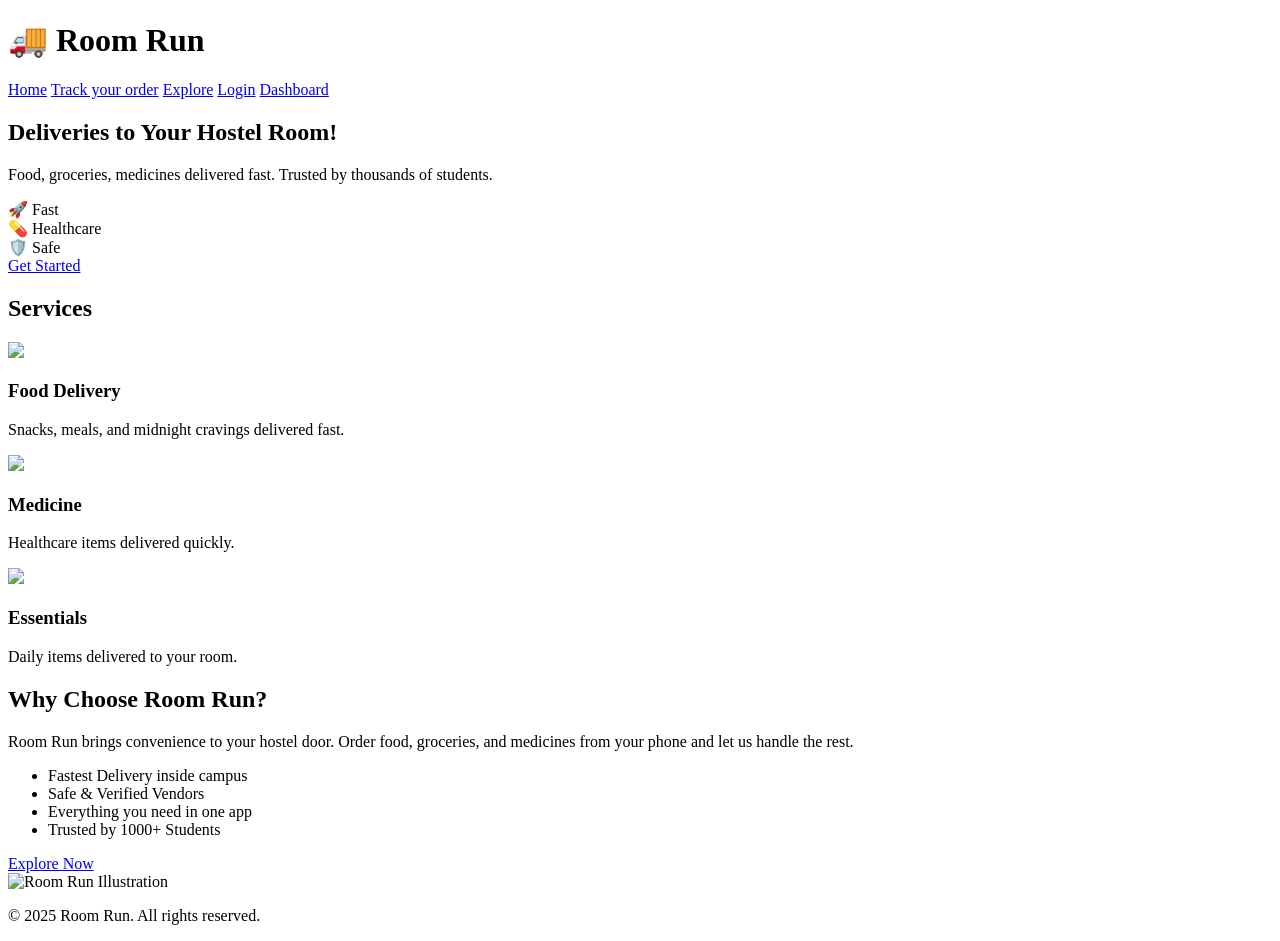
==== index.html @ 4c466278 "Add files via upload" ====
<!DOCTYPE html>
<html lang="en">
<head>
<meta charset="UTF-8">
<meta name="viewport" content="width=device-width, initial-scale=1.0">
<title>Room Run - Home</title>
<script src="https://cdn.tailwindcss.com"></script>
<script src="https://unpkg.com/lucide@latest/dist/umd/lucide.js"></script>
<link rel="stylesheet" href="css/style.css">
<style>
.hover-scale {
  transition: transform 0.3s ease, box-shadow 0.3s ease;
}
.hover-scale:hover {
  transform: scale(1.05);
  box-shadow: 0 4px 20px rgba(0, 0, 0, 0.15);
}
</style>
</head>

<body class="scroll-smooth bg-gray-50 text-gray-800">

<!-- HEADER -->
<header class="bg-blue-600 text-white py-4 px-6 flex justify-between items-center sticky top-0 z-40 shadow-lg">
  <h1 class="text-2xl font-bold flex items-center gap-2">
    <span>🚚</span> Room Run
  </h1>
  <nav class="space-x-4 text-lg">
    <a href="index.html" class="hover:text-yellow-300">Home</a>
    <a href="TRACK.HTML" class="hover:text-yellow-300">Track your order</a>
    <a href="explore.html" class="hover:text-yellow-300">Explore</a>
    <a href="login.html" class="hover:text-yellow-300">Login</a>
    <a href="dashboard.html" class="hover:text-yellow-300">Dashboard</a>
  </nav>
</header>

<!-- HERO SECTION -->
<section class="text-center py-20 bg-gradient-to-r from-blue-500 to-blue-700 text-white">
  <h2 class="text-5xl font-bold mb-4">Deliveries to Your Hostel Room!</h2>
  <p class="text-xl mb-6 max-w-2xl mx-auto">Food, groceries, medicines delivered fast. Trusted by thousands of students.</p>
  <div class="flex justify-center gap-6 mb-6">
    <div class="bg-white bg-opacity-20 p-4 rounded hover-scale">🚀 Fast</div>
    <div class="bg-white bg-opacity-20 p-4 rounded hover-scale">💊 Healthcare</div>
    <div class="bg-white bg-opacity-20 p-4 rounded hover-scale">🛡️ Safe</div>
  </div>
  <a href="login.html" class="bg-yellow-400 hover:bg-yellow-500 text-black py-3 px-8 rounded-full font-bold transition">Get Started</a>
</section>

<!-- SERVICES -->
<section class="bg-white py-16">
  <h2 class="text-3xl font-bold text-center mb-12 text-blue-600">Services</h2>
  <div class="grid md:grid-cols-2 lg:grid-cols-3 gap-6 max-w-6xl mx-auto px-4">
    <div class="bg-blue-50 p-6 rounded hover-scale shadow text-center">
      <img src="images/food1.jpg" class="rounded mb-2 w-full h-40 object-cover">
      <h3 class="font-semibold text-lg">Food Delivery</h3>
      <p class="text-gray-600 text-sm">Snacks, meals, and midnight cravings delivered fast.</p>
    </div>
    <div class="bg-blue-50 p-6 rounded hover-scale shadow text-center">
      <img src="images/medicine1.jpg" class="rounded mb-2 w-full h-40 object-cover">
      <h3 class="font-semibold text-lg">Medicine</h3>
      <p class="text-gray-600 text-sm">Healthcare items delivered quickly.</p>
    </div>
    <div class="bg-blue-50 p-6 rounded hover-scale shadow text-center">
      <img src="images/essentials1.jpg" class="rounded mb-2 w-full h-40 object-cover">
      <h3 class="font-semibold text-lg">Essentials</h3>
      <p class="text-gray-600 text-sm">Daily items delivered to your room.</p>
    </div>
  </div>
</section>

<!-- ROOM RUN INFO SECTION (Based on your image) -->
<section class="relative bg-gradient-to-r from-blue-600 to-blue-900 text-white py-20 overflow-hidden">
  <div class="absolute inset-0 bg-black opacity-30"></div>
  <div class="relative z-10 max-w-6xl mx-auto px-6 grid md:grid-cols-2 items-center gap-10">
    <div>
      <h2 class="text-4xl font-bold mb-4">Why Choose Room Run?</h2>
      <p class="text-lg mb-6 text-blue-100">Room Run brings convenience to your hostel door. Order food, groceries, and medicines from your phone and let us handle the rest.</p>
      <ul class="space-y-3 text-blue-100">
        <li class="flex items-center gap-3"><i data-lucide="clock"></i> <span>Fastest Delivery inside campus</span></li>
        <li class="flex items-center gap-3"><i data-lucide="shield"></i> <span>Safe & Verified Vendors</span></li>
        <li class="flex items-center gap-3"><i data-lucide="package"></i> <span>Everything you need in one app</span></li>
        <li class="flex items-center gap-3"><i data-lucide="star"></i> <span>Trusted by 1000+ Students</span></li>
      </ul>
      <a href="explore.html" class="mt-8 inline-block bg-yellow-400 text-black font-semibold py-3 px-8 rounded-full hover:bg-yellow-500 transition">Explore Now</a>
    </div>

    <div class="bg-white bg-opacity-10 p-6 rounded-2xl backdrop-blur-lg shadow-lg">
      <img src="images/roomrun-banner.png" alt="Room Run Illustration" class="rounded-2xl shadow-lg">
    </div>
  </div>
</section>

<!-- FOOTER -->
<footer class="bg-blue-950 text-white py-8 text-center">
  <p>&copy; 2025 Room Run. All rights reserved.</p>
</footer>

<script src="js/main.js"></script>
<script>lucide.createIcons()</script>
</body>
</html>
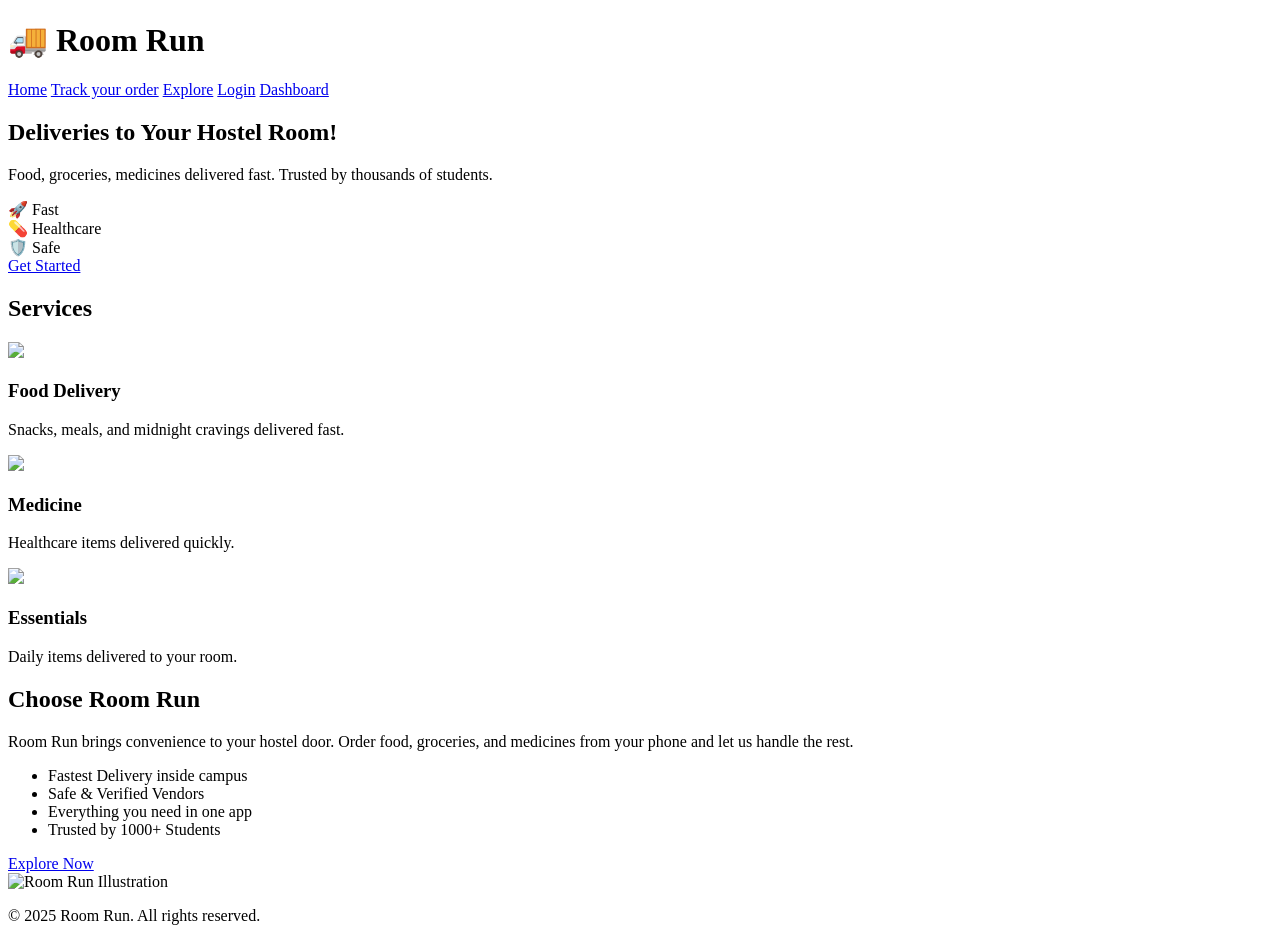
==== commit 18153e6a: "Fix HTML formatting and update hero section title" ====
--- a/index.html
+++ b/index.html
@@ -73,7 +73,7 @@
   <div class="absolute inset-0 bg-black opacity-30"></div>
   <div class="relative z-10 max-w-6xl mx-auto px-6 grid md:grid-cols-2 items-center gap-10">
     <div>
-      <h2 class="text-4xl font-bold mb-4">Why Choose Room Run?</h2>
+      <h2 class="text-4xl font-bold mb-4"> Choose Room Run</h2>
       <p class="text-lg mb-6 text-blue-100">Room Run brings convenience to your hostel door. Order food, groceries, and medicines from your phone and let us handle the rest.</p>
       <ul class="space-y-3 text-blue-100">
         <li class="flex items-center gap-3"><i data-lucide="clock"></i> <span>Fastest Delivery inside campus</span></li>
